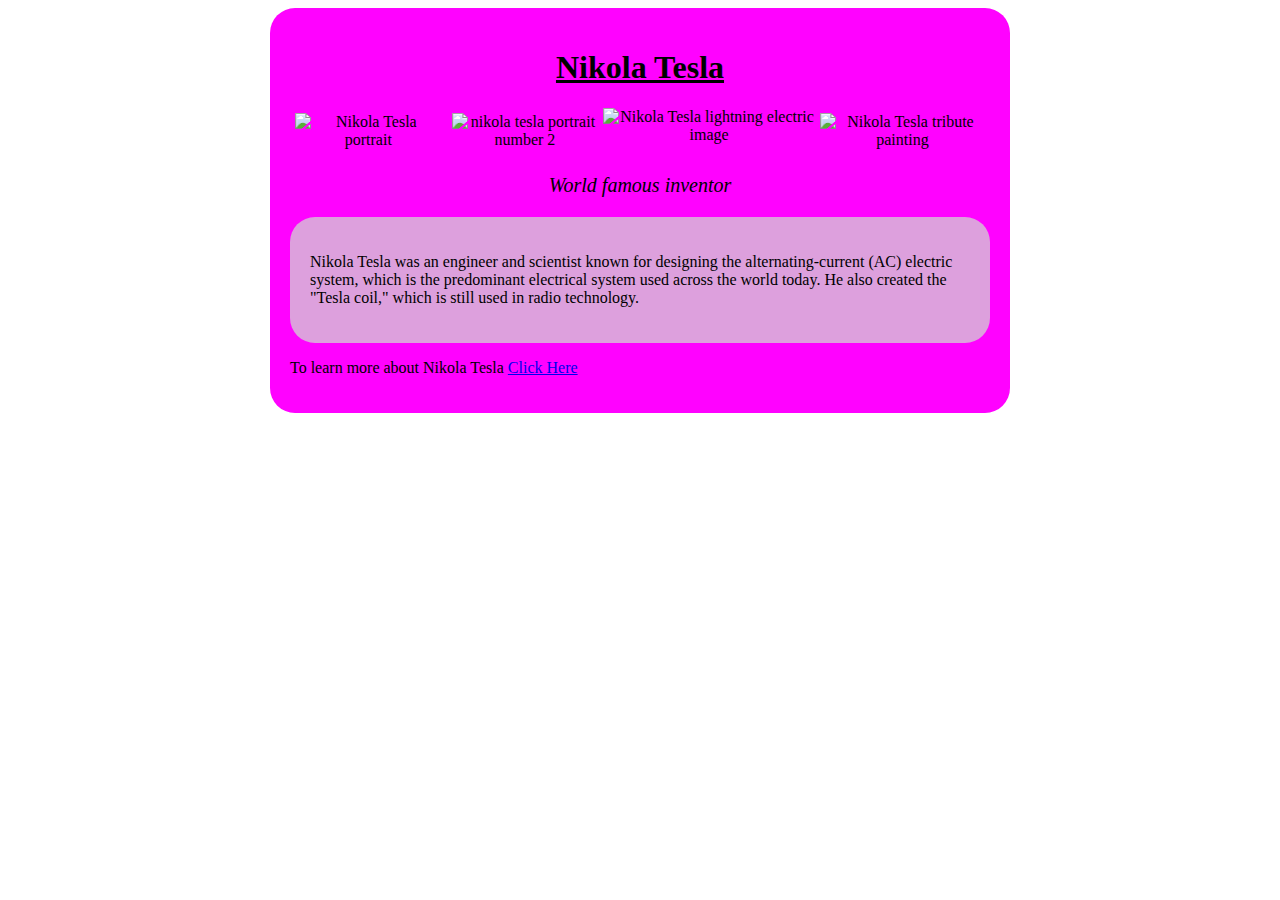
==== pages/index.html @ 5e58d88b "fix error" ====
<!DOCTYPE html>

<html>

<meta chartset="UTF-8">
<script src="https://cdn.freecodecamp.org/testable-projects-fcc/v1/bundle.js"></script>

<head>
  <title>Nikola Tesla</title>
</head>

  <style>

    .content {
      max-width: 700px;
      margin:auto;

    }
    .img-container{
      text-align: center;
    }
    img {
      width: 50%;
      height: auto;

    }

    .row {
      display: flex;
    }

    .column {
      flex: 25%;
      padding: 5px;
    }

    #img-caption {
      font-size: 20px;
    }


</style>

  <body>

    <div id="main" class="content" style="padding:20px; width:auto; height:auto; background:#ff02ff; display:block; border-radius: 25px;">
     <h1 id="title" class="img-container"><u> Nikola Tesla</u> </h1>

  <div id= "img-div" class="img-container">
    <div class="row">

    <div class="column">
        <img src="images/nikola_tesla_portrait.jpg"
        alt="Nikola Tesla portrait" id="img" style="width:100%">
        </div>

    <div class="column">
      <img src="images/nikola_tesla_portrait2.jpg" alt="nikola tesla portrait number 2" id="img" style="width:100%">
      </div>

    <div class="row"
    <div class="column">
          <img src="image/nikola_tesla_electric.jpg" alt="Nikola Tesla lightning electric image" id="img" style="width:100%">
          </div>
    <div class="row">
    <div class="column">
      <img src="images/nikola_tesla_vivid.jpg" alt="Nikola Tesla tribute painting" id="img"style="width:100%">
      </div>
    </div>
    </div>

    <p id="img-caption"><em>World famous inventor</em></p>
    </div>
    <div id="tribute-info" class="content">
      <div style="padding:20px; width:auto; height:auto; background:#dda0dd; display:block; border-radius: 25px;">
        <p>Nikola Tesla was an engineer and scientist known for designing the
        alternating-current (AC) electric system, which is the predominant
        electrical system used across the world today. He also created the
        "Tesla coil," which is still used in radio technology.</p>
      </div>
    </div>

    <div class="content">
    <p>To learn more about Nikola Tesla
    <a href="https://en.wikipedia.org/wiki/Nikola_Tesla" target="_blank" id="tribute-link">
    Click Here</a>
  </p>
</div>
</div>
</body>
</html>
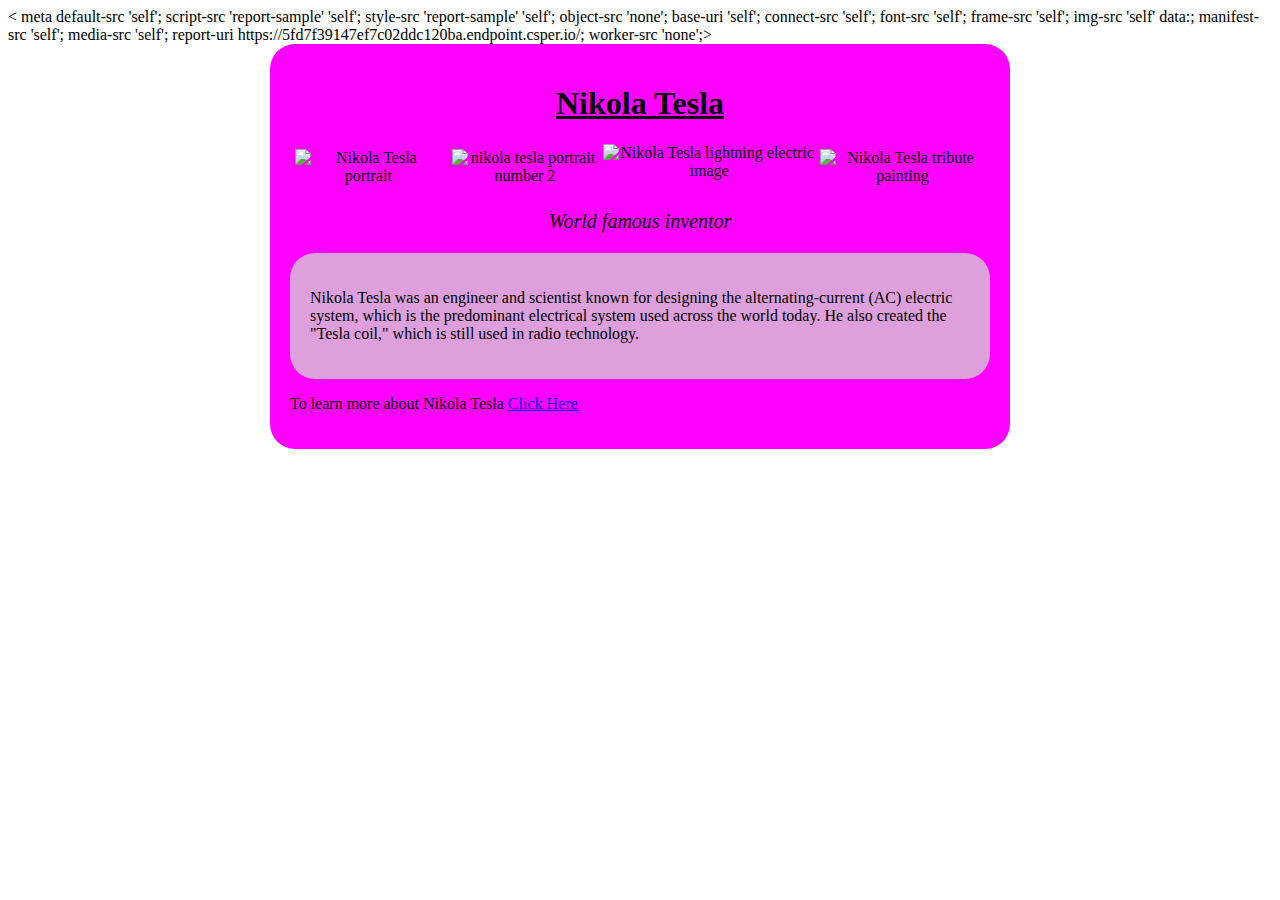
==== commit d9e154d1: "debug security" ====
--- a/pages/index.html
+++ b/pages/index.html
@@ -3,7 +3,19 @@
 <html>
 
 <meta chartset="UTF-8">
-<script src="https://cdn.freecodecamp.org/testable-projects-fcc/v1/bundle.js"></script>
+< meta default-src 'self';
+script-src 'report-sample' 'self';
+style-src 'report-sample' 'self';
+object-src 'none';
+base-uri 'self';
+connect-src 'self';
+font-src 'self';
+frame-src 'self';
+img-src 'self' data:;
+manifest-src 'self';
+media-src 'self';
+report-uri https://5fd7f39147ef7c02ddc120ba.endpoint.csper.io/;
+worker-src 'none';>
 
 <head>
   <title>Nikola Tesla</title>
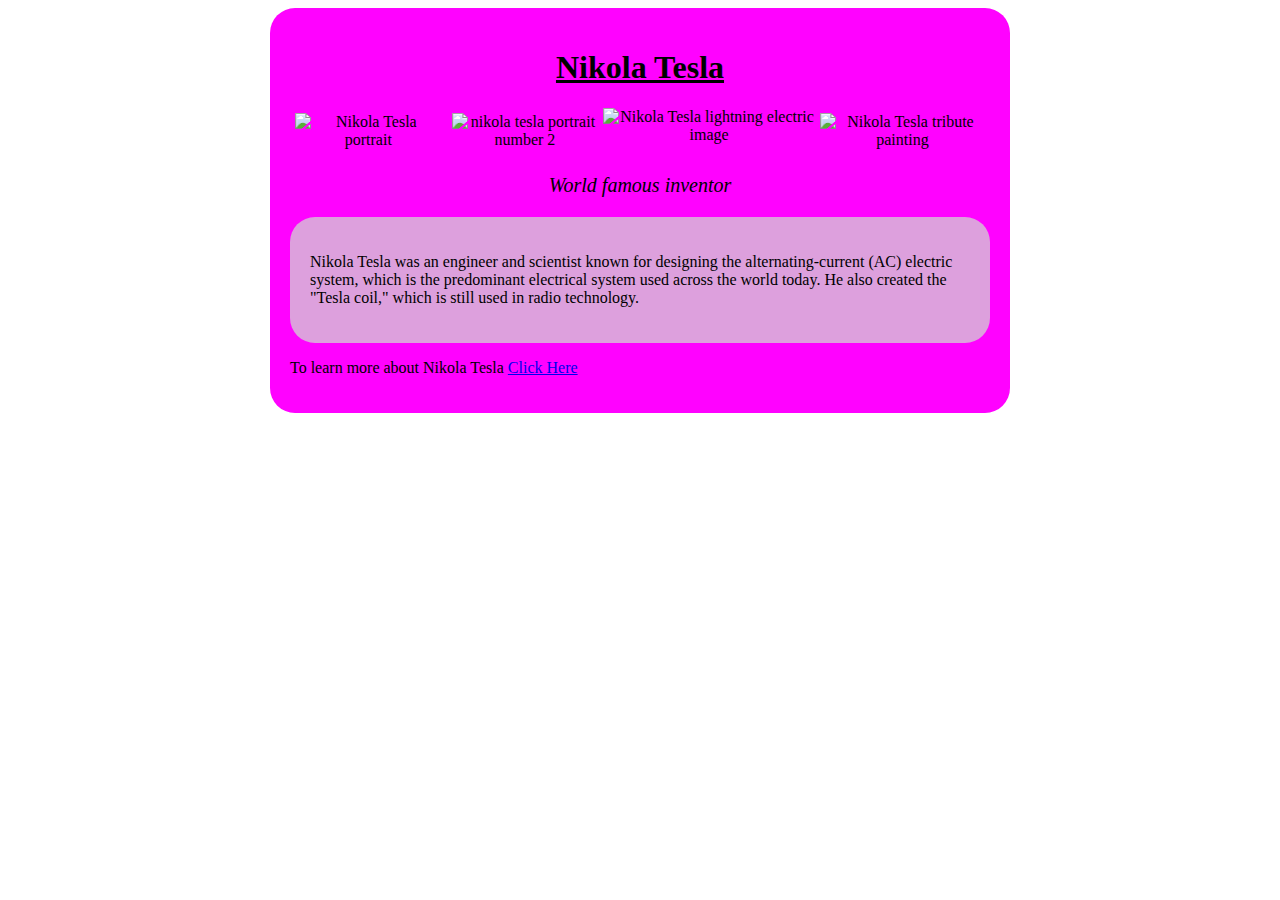
==== commit cb24b03d: "please work" ====
--- a/pages/index.html
+++ b/pages/index.html
@@ -2,8 +2,8 @@
 
 <html>
 
-<meta chartset="UTF-8">
-< meta default-src 'self';
+<meta chartset="UTF-8"
+default-src 'self';
 script-src 'report-sample' 'self';
 style-src 'report-sample' 'self';
 object-src 'none';
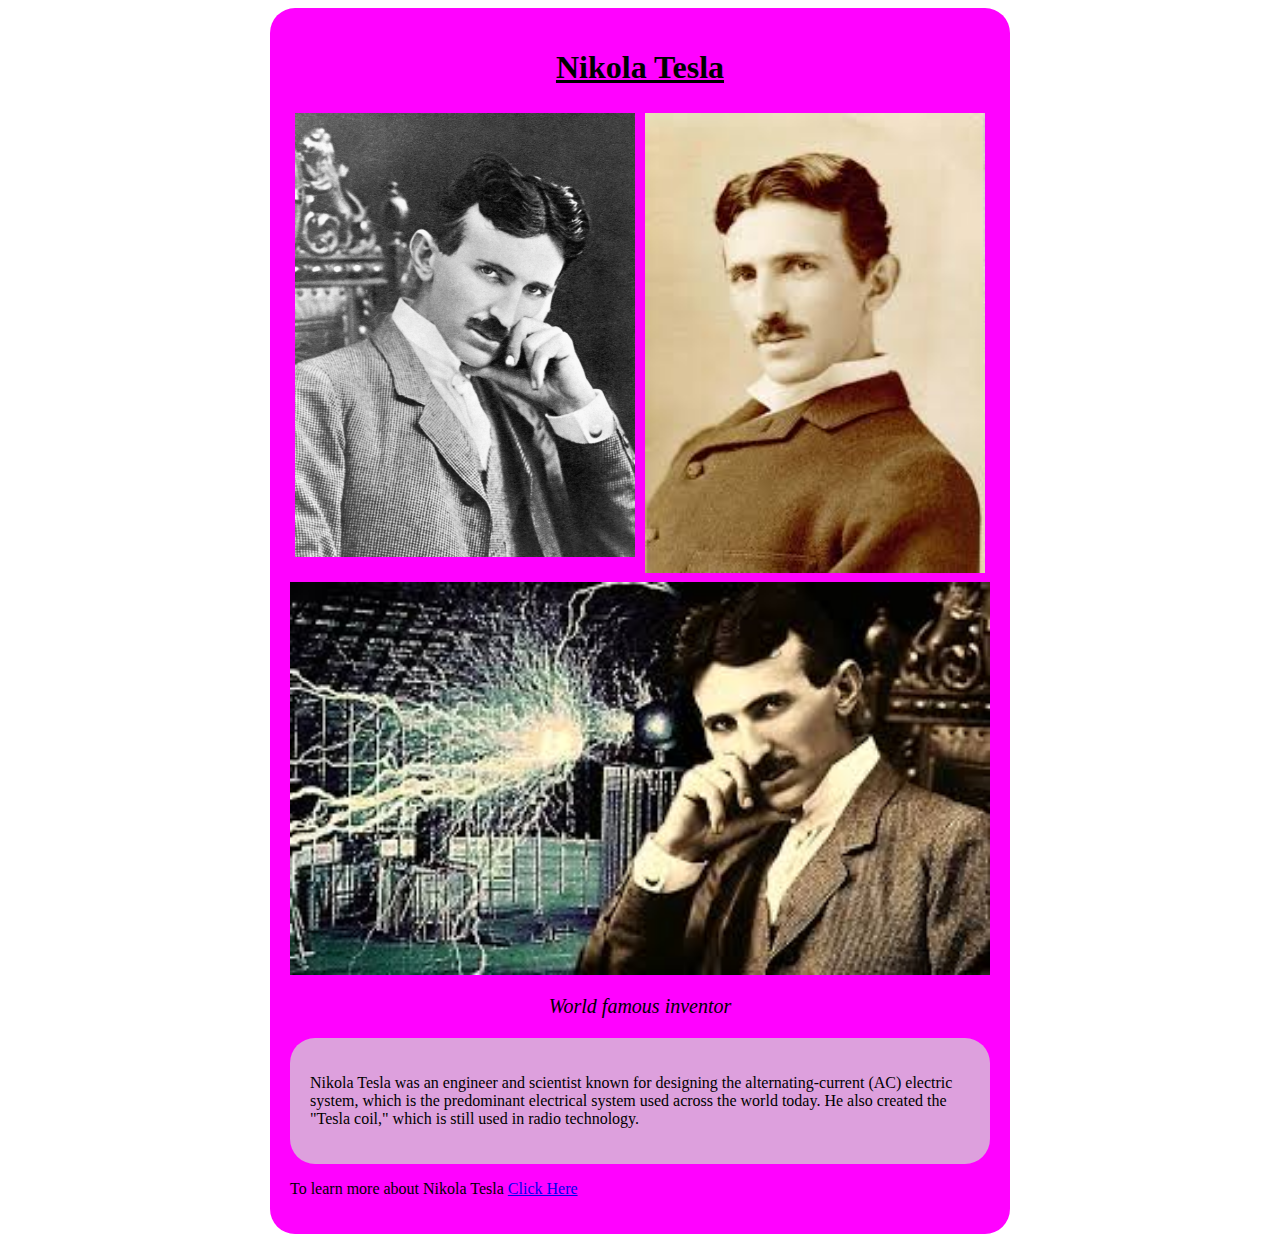
==== commit 3b0fb034: "cleanup files" ====
--- a/pages/index.html
+++ b/pages/index.html
@@ -1,103 +1,45 @@
 <!DOCTYPE html>
 
 <html>
-
-<meta chartset="UTF-8"
-default-src 'self';
-script-src 'report-sample' 'self';
-style-src 'report-sample' 'self';
-object-src 'none';
-base-uri 'self';
-connect-src 'self';
-font-src 'self';
-frame-src 'self';
-img-src 'self' data:;
-manifest-src 'self';
-media-src 'self';
-report-uri https://5fd7f39147ef7c02ddc120ba.endpoint.csper.io/;
-worker-src 'none';>
-
-<head>
-  <title>Nikola Tesla</title>
-</head>
-
-  <style>
-
-    .content {
-      max-width: 700px;
-      margin:auto;
-
-    }
-    .img-container{
-      text-align: center;
-    }
-    img {
-      width: 50%;
-      height: auto;
-
-    }
-
-    .row {
-      display: flex;
-    }
-
-    .column {
-      flex: 25%;
-      padding: 5px;
-    }
-
-    #img-caption {
-      font-size: 20px;
-    }
-
-
-</style>
-
+  <meta chartset="UTF-8">
+  <link rel='stylesheet' href='../css/style.css'>
+  <head>
+    <title>Nikola Tesla</title>
+  </head>
   <body>
-
     <div id="main" class="content" style="padding:20px; width:auto; height:auto; background:#ff02ff; display:block; border-radius: 25px;">
-     <h1 id="title" class="img-container"><u> Nikola Tesla</u> </h1>
-
-  <div id= "img-div" class="img-container">
-    <div class="row">
-
-    <div class="column">
-        <img src="images/nikola_tesla_portrait.jpg"
-        alt="Nikola Tesla portrait" id="img" style="width:100%">
+      <h1 id="title" class="img-container"><u> Nikola Tesla</u></h1>
+      <div id= "img-div" class="img-container">
+        <div class="row">
+          <div class="column">
+            <img src="../images/nikola_tesla_portrait.jpg"
+            alt="Nikola Tesla portrait" id="img" style="width:100%">
+          </div>
+          <div class="column">
+            <img src="../images/nikola_tesla_portrait2.jpg" alt="nikola tesla portrait number 2" id="img" style="width:100%">
+          </div>
+        </div>
+        <div class="row"
+          <div class="column">
+            <img src="../images/nikola_tesla_vivid.jpg" alt="Nikola Tesla tribute painting" id="img"style="width:100%">
+          </div>
         </div>
 
-    <div class="column">
-      <img src="images/nikola_tesla_portrait2.jpg" alt="nikola tesla portrait number 2" id="img" style="width:100%">
-      </div>
+        <p id="img-caption"><em>World famous inventor</em></p>
 
-    <div class="row"
-    <div class="column">
-          <img src="image/nikola_tesla_electric.jpg" alt="Nikola Tesla lightning electric image" id="img" style="width:100%">
+        <div id="tribute-info" class="content">
+          <div style="padding:20px; width:auto; height:auto; background:#dda0dd; display:block; border-radius: 25px;">
+            <p>Nikola Tesla was an engineer and scientist known for designing the
+            alternating-current (AC) electric system, which is the predominant
+            electrical system used across the world today. He also created the
+            "Tesla coil," which is still used in radio technology.</p>
           </div>
-    <div class="row">
-    <div class="column">
-      <img src="images/nikola_tesla_vivid.jpg" alt="Nikola Tesla tribute painting" id="img"style="width:100%">
-      </div>
+        </div>
+        <div class="content">
+          <p>To learn more about Nikola Tesla
+            <a href="https://en.wikipedia.org/wiki/Nikola_Tesla" target="_blank" id="tribute-link">Click Here</a>
+          </p>
+        </div>
     </div>
-    </div>
-
-    <p id="img-caption"><em>World famous inventor</em></p>
-    </div>
-    <div id="tribute-info" class="content">
-      <div style="padding:20px; width:auto; height:auto; background:#dda0dd; display:block; border-radius: 25px;">
-        <p>Nikola Tesla was an engineer and scientist known for designing the
-        alternating-current (AC) electric system, which is the predominant
-        electrical system used across the world today. He also created the
-        "Tesla coil," which is still used in radio technology.</p>
-      </div>
-    </div>
-
-    <div class="content">
-    <p>To learn more about Nikola Tesla
-    <a href="https://en.wikipedia.org/wiki/Nikola_Tesla" target="_blank" id="tribute-link">
-    Click Here</a>
-  </p>
-</div>
-</div>
-</body>
+  </body>
 </html>
--- a/css/style.css
+++ b/css/style.css
@@ -0,0 +1,25 @@
+.content {
+  max-width: 700px;
+  margin:auto;
+}
+.img-container{
+  text-align: center;
+}
+img {
+  width: 50%;
+  height: auto;
+}
+
+.row {
+  display: flex;
+}
+
+.column {
+  flex: 50%;
+  padding: 5px;
+}
+
+#img-caption {
+  font-size: 20px;
+  text-align: center;
+}
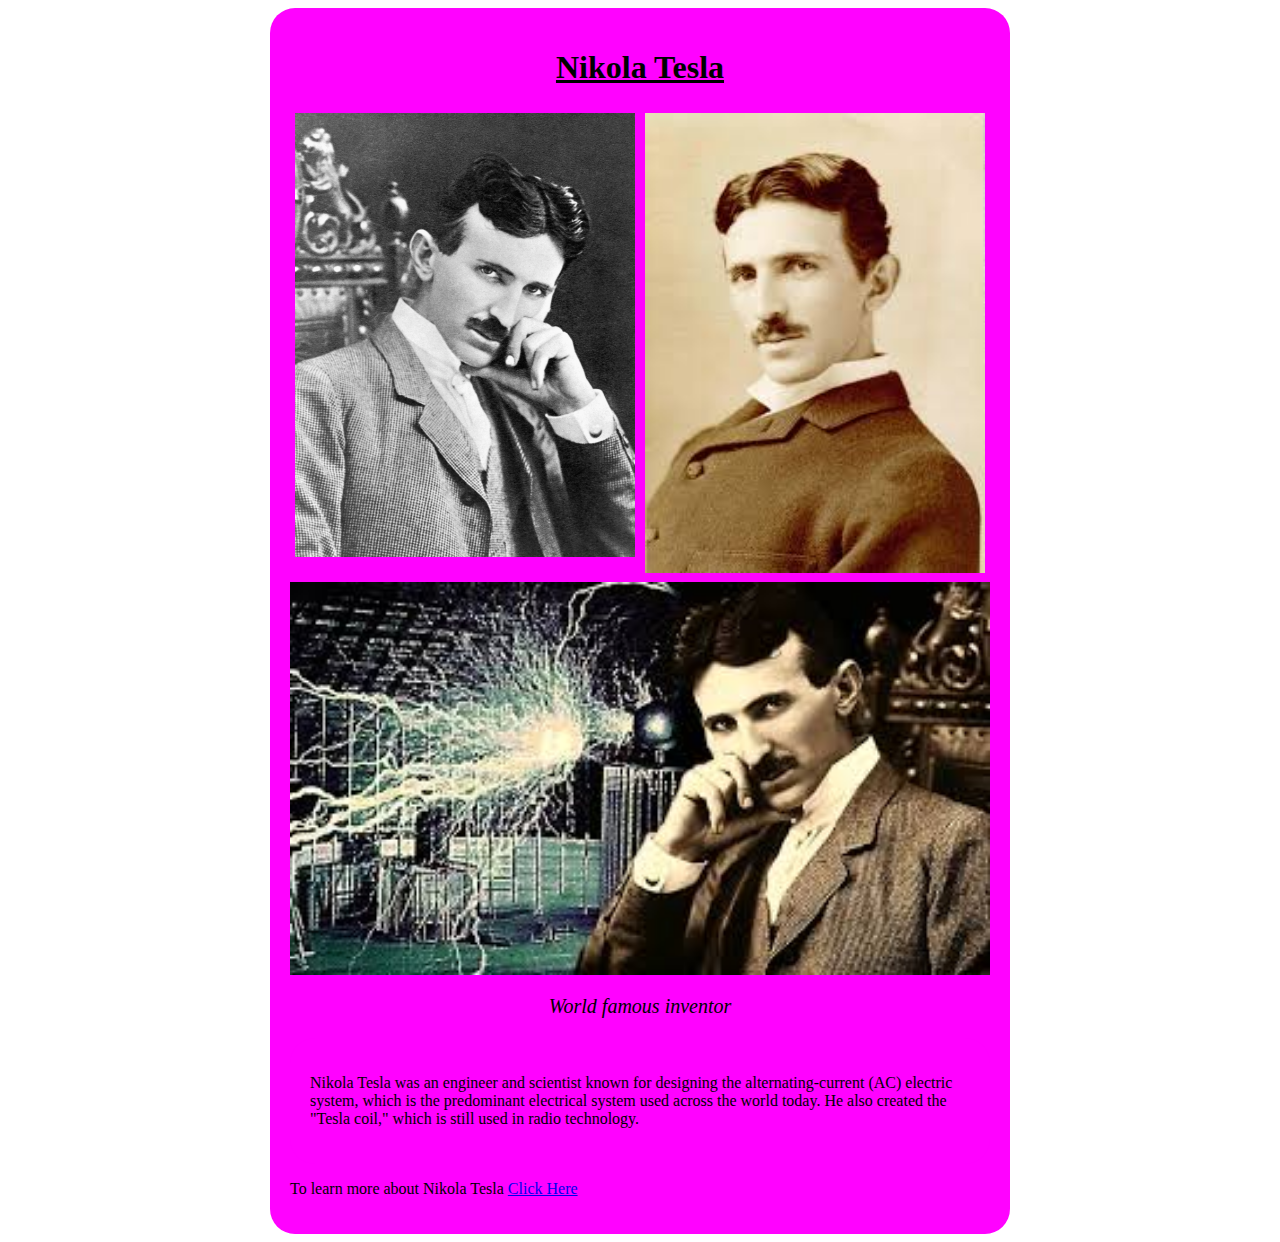
==== commit 234d62b6: "new changes" ====
--- a/pages/index.html
+++ b/pages/index.html
@@ -7,28 +7,28 @@
     <title>Nikola Tesla</title>
   </head>
   <body>
-    <div id="main" class="content" style="padding:20px; width:auto; height:auto; background:#ff02ff; display:block; border-radius: 25px;">
+    <div id="main" class="content imageStuff">
       <h1 id="title" class="img-container"><u> Nikola Tesla</u></h1>
       <div id= "img-div" class="img-container">
         <div class="row">
           <div class="column">
             <img src="../images/nikola_tesla_portrait.jpg"
-            alt="Nikola Tesla portrait" id="img" style="width:100%">
+            alt="Nikola Tesla portrait" id="img" class="AllWidth">
           </div>
           <div class="column">
-            <img src="../images/nikola_tesla_portrait2.jpg" alt="nikola tesla portrait number 2" id="img" style="width:100%">
+            <img src="../images/nikola_tesla_portrait2.jpg" alt="nikola tesla portrait number 2" id="img" class="AllWidth">
           </div>
         </div>
         <div class="row"
           <div class="column">
-            <img src="../images/nikola_tesla_vivid.jpg" alt="Nikola Tesla tribute painting" id="img"style="width:100%">
+            <img src="../images/nikola_tesla_vivid.jpg" alt="Nikola Tesla tribute painting" id="img" class="AllWidth">
           </div>
         </div>
 
         <p id="img-caption"><em>World famous inventor</em></p>
 
         <div id="tribute-info" class="content">
-          <div style="padding:20px; width:auto; height:auto; background:#dda0dd; display:block; border-radius: 25px;">
+          <div class="imageStuff">
             <p>Nikola Tesla was an engineer and scientist known for designing the
             alternating-current (AC) electric system, which is the predominant
             electrical system used across the world today. He also created the
--- a/css/style.css
+++ b/css/style.css
@@ -19,6 +19,19 @@
   padding: 5px;
 }
 
+.AllWidth {
+  width: 100%;
+}
+
+.imageStuff {
+  padding:20px;
+  width: auto;
+  height: auto;
+  background: #ff02ff;
+  display: block;
+  border-radius: 25px;
+}
+
 #img-caption {
   font-size: 20px;
   text-align: center;
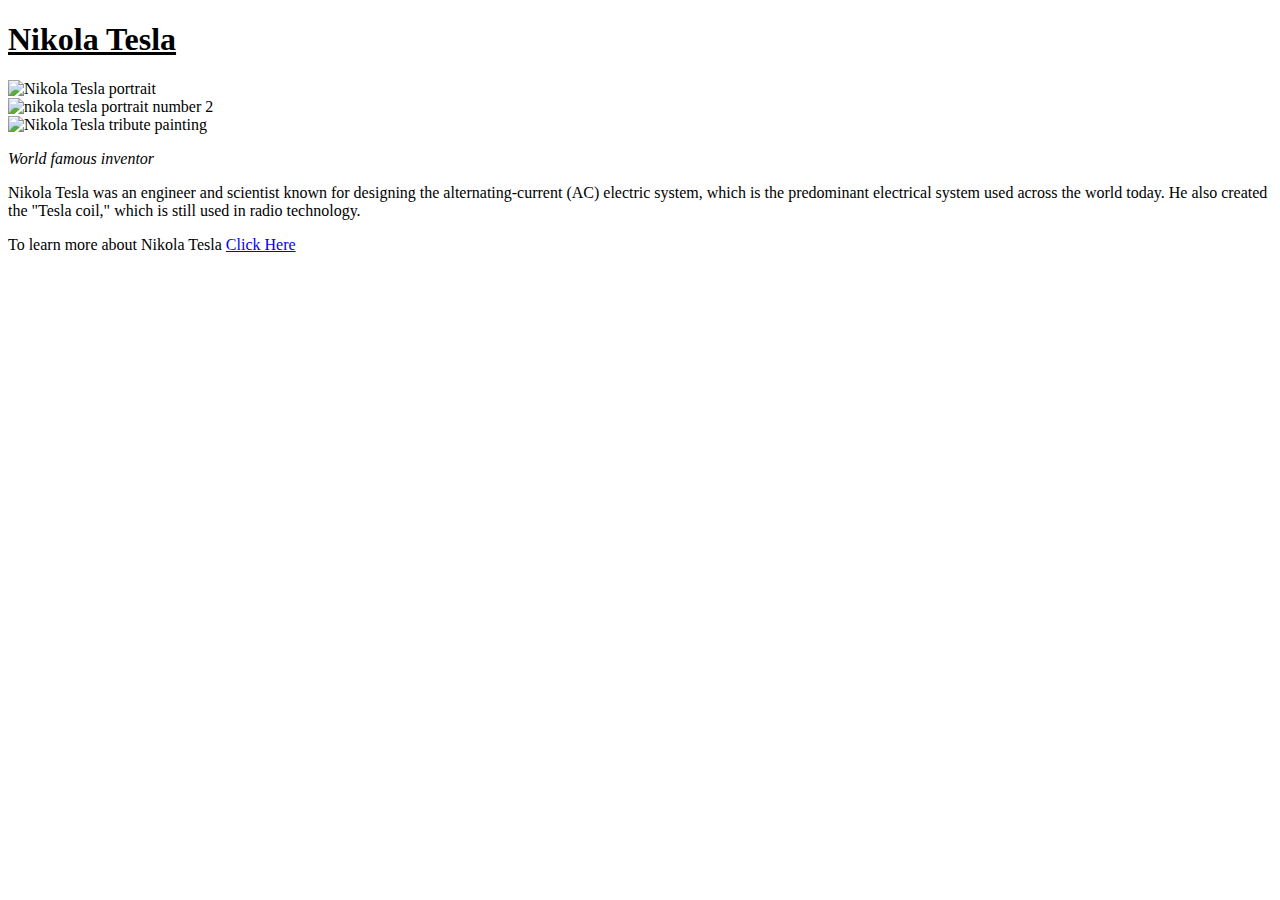
==== commit 45a6e3ad: "please work" ====
--- a/pages/index.html
+++ b/pages/index.html
@@ -2,7 +2,7 @@
 
 <html>
   <meta chartset="UTF-8">
-  <link rel='stylesheet' href='../css/style.css'>
+  <link rel='stylesheet' href='~/css/style.css' type="text/css">
   <head>
     <title>Nikola Tesla</title>
   </head>
@@ -12,16 +12,16 @@
       <div id= "img-div" class="img-container">
         <div class="row">
           <div class="column">
-            <img src="../images/nikola_tesla_portrait.jpg"
+            <img src="~/images/nikola_tesla_portrait.jpg"
             alt="Nikola Tesla portrait" id="img" class="AllWidth">
           </div>
           <div class="column">
-            <img src="../images/nikola_tesla_portrait2.jpg" alt="nikola tesla portrait number 2" id="img" class="AllWidth">
+            <img src="~/images/nikola_tesla_portrait2.jpg" alt="nikola tesla portrait number 2" id="img" class="AllWidth">
           </div>
         </div>
         <div class="row"
           <div class="column">
-            <img src="../images/nikola_tesla_vivid.jpg" alt="Nikola Tesla tribute painting" id="img" class="AllWidth">
+            <img src="~/images/nikola_tesla_vivid.jpg" alt="Nikola Tesla tribute painting" id="img" class="AllWidth">
           </div>
         </div>
 
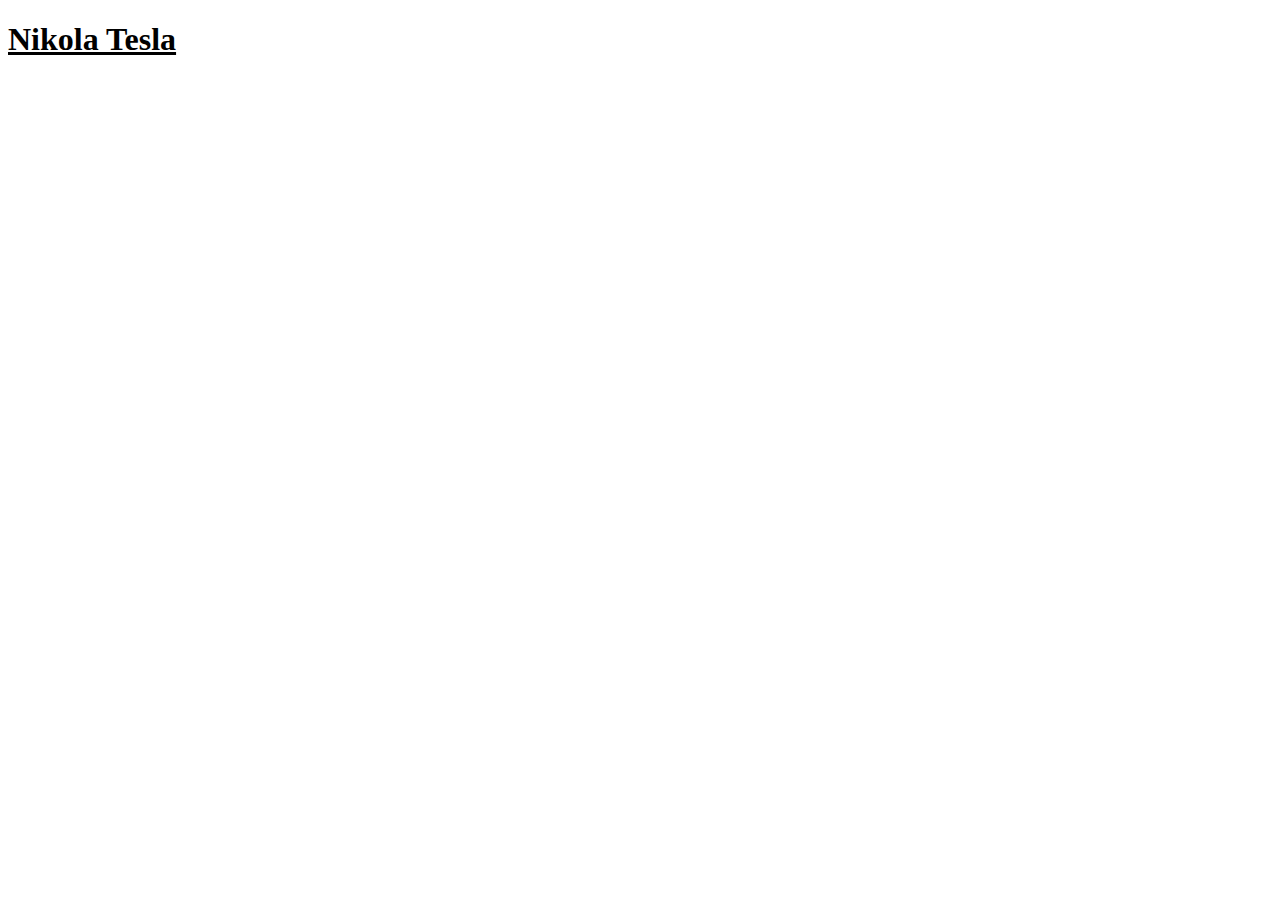
==== commit 131d5621: "whhjglajt" ====
--- a/pages/index.html
+++ b/pages/index.html
@@ -2,14 +2,14 @@
 
 <html>
   <meta chartset="UTF-8">
-  <link rel='stylesheet' href='~/css/style.css' type="text/css">
+  <!--<link rel='stylesheet' href='~/css/style.css' type="text/css">-->
   <head>
     <title>Nikola Tesla</title>
   </head>
   <body>
     <div id="main" class="content imageStuff">
       <h1 id="title" class="img-container"><u> Nikola Tesla</u></h1>
-      <div id= "img-div" class="img-container">
+      <!--<div id= "img-div" class="img-container">
         <div class="row">
           <div class="column">
             <img src="~/images/nikola_tesla_portrait.jpg"
@@ -39,7 +39,7 @@
           <p>To learn more about Nikola Tesla
             <a href="https://en.wikipedia.org/wiki/Nikola_Tesla" target="_blank" id="tribute-link">Click Here</a>
           </p>
-        </div>
+        </div> -->
     </div>
   </body>
 </html>
